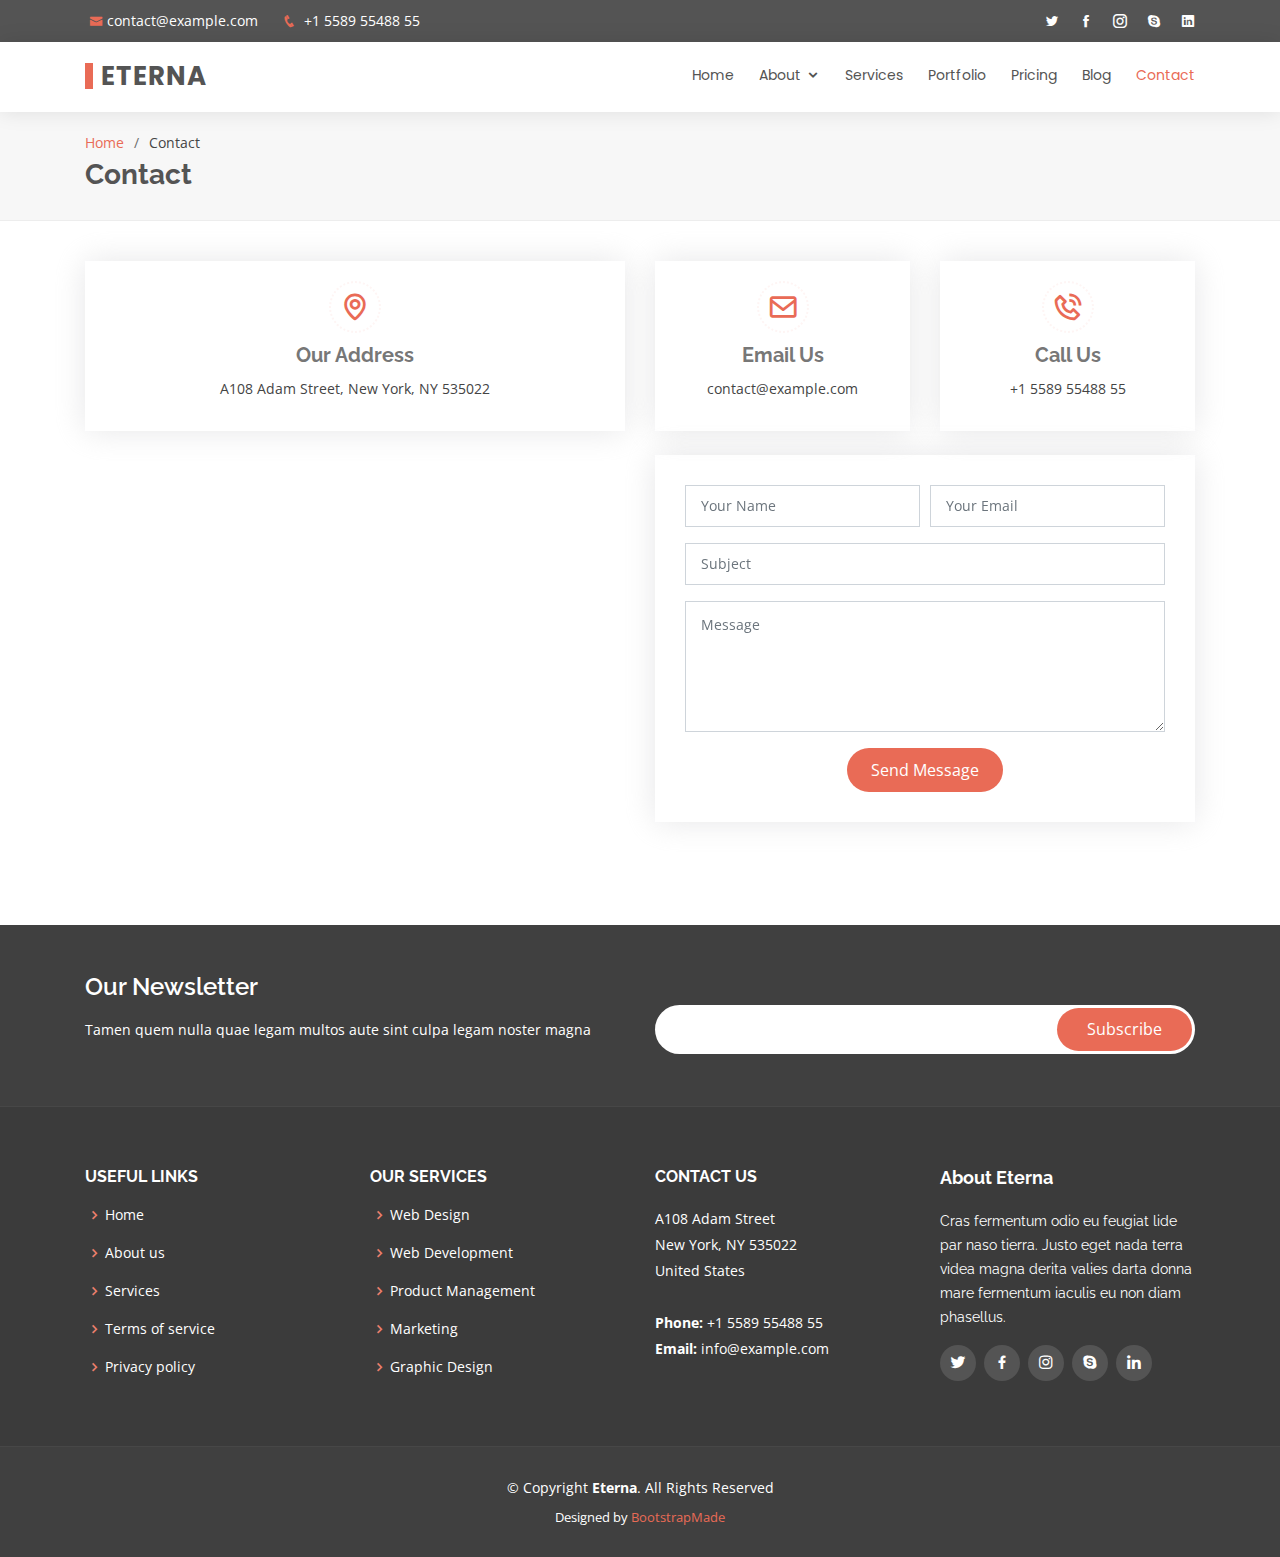
==== contact.html @ ad866f36 "commit" ====
<!DOCTYPE html>
<html lang="en">

<head>
  <meta charset="utf-8">
  <meta content="width=device-width, initial-scale=1.0" name="viewport">

  <title>Contact - Eterna Bootstrap Template</title>
  <meta content="" name="descriptison">
  <meta content="" name="keywords">

  <!-- Favicons -->
  <link href="assets/img/favicon.png" rel="icon">
  <link href="assets/img/apple-touch-icon.png" rel="apple-touch-icon">

  <!-- Google Fonts -->
  <link href="https://fonts.googleapis.com/css?family=Open+Sans:300,300i,400,400i,600,600i,700,700i|Raleway:300,300i,400,400i,500,500i,600,600i,700,700i|Poppins:300,300i,400,400i,500,500i,600,600i,700,700i" rel="stylesheet">

  <!-- Vendor CSS Files -->
  <link href="assets/vendor/bootstrap/css/bootstrap.min.css" rel="stylesheet">
  <link href="assets/vendor/icofont/icofont.min.css" rel="stylesheet">
  <link href="assets/vendor/boxicons/css/boxicons.min.css" rel="stylesheet">
  <link href="assets/vendor/animate.css/animate.min.css" rel="stylesheet">
  <link href="assets/vendor/owl.carousel/assets/owl.carousel.min.css" rel="stylesheet">
  <link href="assets/vendor/venobox/venobox.css" rel="stylesheet">

  <!-- Template Main CSS File -->
  <link href="assets/css/style.css" rel="stylesheet">

  <!-- =======================================================
  * Template Name: Eterna - v2.1.0
  * Template URL: https://bootstrapmade.com/eterna-free-multipurpose-bootstrap-template/
  * Author: BootstrapMade.com
  * License: https://bootstrapmade.com/license/
  ======================================================== -->
</head>

<body>

  <!-- ======= Top Bar ======= -->
  <section id="topbar" class="d-none d-lg-block">
    <div class="container d-flex">
      <div class="contact-info mr-auto">
        <i class="icofont-envelope"></i><a href="mailto:contact@example.com">contact@example.com</a>
        <i class="icofont-phone"></i> +1 5589 55488 55
      </div>
      <div class="social-links">
        <a href="#" class="twitter"><i class="icofont-twitter"></i></a>
        <a href="#" class="facebook"><i class="icofont-facebook"></i></a>
        <a href="#" class="instagram"><i class="icofont-instagram"></i></a>
        <a href="#" class="skype"><i class="icofont-skype"></i></a>
        <a href="#" class="linkedin"><i class="icofont-linkedin"></i></i></a>
      </div>
    </div>
  </section>

  <!-- ======= Header ======= -->
  <header id="header">
    <div class="container d-flex">

      <div class="logo mr-auto">
        <h1 class="text-light"><a href="index.html"><span>Eterna</span></a></h1>
        <!-- Uncomment below if you prefer to use an image logo -->
        <!-- <a href="index.html"><img src="assets/img/logo.png" alt="" class="img-fluid"></a>-->
      </div>

      <nav class="nav-menu d-none d-lg-block">
        <ul>
          <li><a href="index.html">Home</a></li>

          <li class="drop-down"><a href="#">About</a>
            <ul>
              <li><a href="about.html">About Us</a></li>
              <li><a href="team.html">Team</a></li>

              <li class="drop-down"><a href="#">Drop Down 2</a>
                <ul>
                  <li><a href="#">Deep Drop Down 1</a></li>
                  <li><a href="#">Deep Drop Down 2</a></li>
                  <li><a href="#">Deep Drop Down 3</a></li>
                  <li><a href="#">Deep Drop Down 4</a></li>
                  <li><a href="#">Deep Drop Down 5</a></li>
                </ul>
              </li>
            </ul>
          </li>

          <li><a href="services.html">Services</a></li>
          <li><a href="portfolio.html">Portfolio</a></li>
          <li><a href="pricing.html">Pricing</a></li>
          <li><a href="blog.html">Blog</a></li>
          <li class="active"><a href="contact.html">Contact</a></li>

        </ul>
      </nav><!-- .nav-menu -->

    </div>
  </header><!-- End Header -->

  <main id="main">

    <!-- ======= Breadcrumbs ======= -->
    <section id="breadcrumbs" class="breadcrumbs">
      <div class="container">

        <ol>
          <li><a href="index.html">Home</a></li>
          <li>Contact</li>
        </ol>
        <h2>Contact</h2>

      </div>
    </section><!-- End Breadcrumbs -->

    <!-- ======= Contact Section ======= -->
    <section id="contact" class="contact">
      <div class="container">

        <div class="row">
          <div class="col-lg-6">
            <div class="info-box mb-4">
              <i class="bx bx-map"></i>
              <h3>Our Address</h3>
              <p>A108 Adam Street, New York, NY 535022</p>
            </div>
          </div>

          <div class="col-lg-3 col-md-6">
            <div class="info-box  mb-4">
              <i class="bx bx-envelope"></i>
              <h3>Email Us</h3>
              <p>contact@example.com</p>
            </div>
          </div>

          <div class="col-lg-3 col-md-6">
            <div class="info-box  mb-4">
              <i class="bx bx-phone-call"></i>
              <h3>Call Us</h3>
              <p>+1 5589 55488 55</p>
            </div>
          </div>

        </div>

        <div class="row">

          <div class="col-lg-6 ">
            <iframe class="mb-4 mb-lg-0" src="https://www.google.com/maps/embed?pb=!1m14!1m8!1m3!1d12097.433213460943!2d-74.0062269!3d40.7101282!3m2!1i1024!2i768!4f13.1!3m3!1m2!1s0x0%3A0xb89d1fe6bc499443!2sDowntown+Conference+Center!5e0!3m2!1smk!2sbg!4v1539943755621" frameborder="0" style="border:0; width: 100%; height: 384px;" allowfullscreen></iframe>
          </div>

          <div class="col-lg-6">
            <form action="forms/contact.php" method="post" role="form" class="php-email-form">
              <div class="form-row">
                <div class="col form-group">
                  <input type="text" name="name" class="form-control" id="name" placeholder="Your Name" data-rule="minlen:4" data-msg="Please enter at least 4 chars" />
                  <div class="validate"></div>
                </div>
                <div class="col form-group">
                  <input type="email" class="form-control" name="email" id="email" placeholder="Your Email" data-rule="email" data-msg="Please enter a valid email" />
                  <div class="validate"></div>
                </div>
              </div>
              <div class="form-group">
                <input type="text" class="form-control" name="subject" id="subject" placeholder="Subject" data-rule="minlen:4" data-msg="Please enter at least 8 chars of subject" />
                <div class="validate"></div>
              </div>
              <div class="form-group">
                <textarea class="form-control" name="message" rows="5" data-rule="required" data-msg="Please write something for us" placeholder="Message"></textarea>
                <div class="validate"></div>
              </div>
              <div class="mb-3">
                <div class="loading">Loading</div>
                <div class="error-message"></div>
                <div class="sent-message">Your message has been sent. Thank you!</div>
              </div>
              <div class="text-center"><button type="submit">Send Message</button></div>
            </form>
          </div>

        </div>

      </div>
    </section><!-- End Contact Section -->

  </main><!-- End #main -->

  <!-- ======= Footer ======= -->
  <footer id="footer">

    <div class="footer-newsletter">
      <div class="container">
        <div class="row">
          <div class="col-lg-6">
            <h4>Our Newsletter</h4>
            <p>Tamen quem nulla quae legam multos aute sint culpa legam noster magna</p>
          </div>
          <div class="col-lg-6">
            <form action="" method="post">
              <input type="email" name="email"><input type="submit" value="Subscribe">
            </form>
          </div>
        </div>
      </div>
    </div>

    <div class="footer-top">
      <div class="container">
        <div class="row">

          <div class="col-lg-3 col-md-6 footer-links">
            <h4>Useful Links</h4>
            <ul>
              <li><i class="bx bx-chevron-right"></i> <a href="#">Home</a></li>
              <li><i class="bx bx-chevron-right"></i> <a href="#">About us</a></li>
              <li><i class="bx bx-chevron-right"></i> <a href="#">Services</a></li>
              <li><i class="bx bx-chevron-right"></i> <a href="#">Terms of service</a></li>
              <li><i class="bx bx-chevron-right"></i> <a href="#">Privacy policy</a></li>
            </ul>
          </div>

          <div class="col-lg-3 col-md-6 footer-links">
            <h4>Our Services</h4>
            <ul>
              <li><i class="bx bx-chevron-right"></i> <a href="#">Web Design</a></li>
              <li><i class="bx bx-chevron-right"></i> <a href="#">Web Development</a></li>
              <li><i class="bx bx-chevron-right"></i> <a href="#">Product Management</a></li>
              <li><i class="bx bx-chevron-right"></i> <a href="#">Marketing</a></li>
              <li><i class="bx bx-chevron-right"></i> <a href="#">Graphic Design</a></li>
            </ul>
          </div>

          <div class="col-lg-3 col-md-6 footer-contact">
            <h4>Contact Us</h4>
            <p>
              A108 Adam Street <br>
              New York, NY 535022<br>
              United States <br><br>
              <strong>Phone:</strong> +1 5589 55488 55<br>
              <strong>Email:</strong> info@example.com<br>
            </p>

          </div>

          <div class="col-lg-3 col-md-6 footer-info">
            <h3>About Eterna</h3>
            <p>Cras fermentum odio eu feugiat lide par naso tierra. Justo eget nada terra videa magna derita valies darta donna mare fermentum iaculis eu non diam phasellus.</p>
            <div class="social-links mt-3">
              <a href="#" class="twitter"><i class="bx bxl-twitter"></i></a>
              <a href="#" class="facebook"><i class="bx bxl-facebook"></i></a>
              <a href="#" class="instagram"><i class="bx bxl-instagram"></i></a>
              <a href="#" class="google-plus"><i class="bx bxl-skype"></i></a>
              <a href="#" class="linkedin"><i class="bx bxl-linkedin"></i></a>
            </div>
          </div>

        </div>
      </div>
    </div>

    <div class="container">
      <div class="copyright">
        &copy; Copyright <strong><span>Eterna</span></strong>. All Rights Reserved
      </div>
      <div class="credits">
        <!-- All the links in the footer should remain intact. -->
        <!-- You can delete the links only if you purchased the pro version. -->
        <!-- Licensing information: https://bootstrapmade.com/license/ -->
        <!-- Purchase the pro version with working PHP/AJAX contact form: https://bootstrapmade.com/eterna-free-multipurpose-bootstrap-template/ -->
        Designed by <a href="https://bootstrapmade.com/">BootstrapMade</a>
      </div>
    </div>
  </footer><!-- End Footer -->

  <a href="#" class="back-to-top"><i class="icofont-simple-up"></i></a>

  <!-- Vendor JS Files -->
  <script src="assets/vendor/jquery/jquery.min.js"></script>
  <script src="assets/vendor/bootstrap/js/bootstrap.bundle.min.js"></script>
  <script src="assets/vendor/jquery.easing/jquery.easing.min.js"></script>
  <script src="assets/vendor/php-email-form/validate.js"></script>
  <script src="assets/vendor/jquery-sticky/jquery.sticky.js"></script>
  <script src="assets/vendor/owl.carousel/owl.carousel.min.js"></script>
  <script src="assets/vendor/waypoints/jquery.waypoints.min.js"></script>
  <script src="assets/vendor/counterup/counterup.min.js"></script>
  <script src="assets/vendor/isotope-layout/isotope.pkgd.min.js"></script>
  <script src="assets/vendor/venobox/venobox.min.js"></script>

  <!-- Template Main JS File -->
  <script src="assets/js/main.js"></script>

</body>

</html>
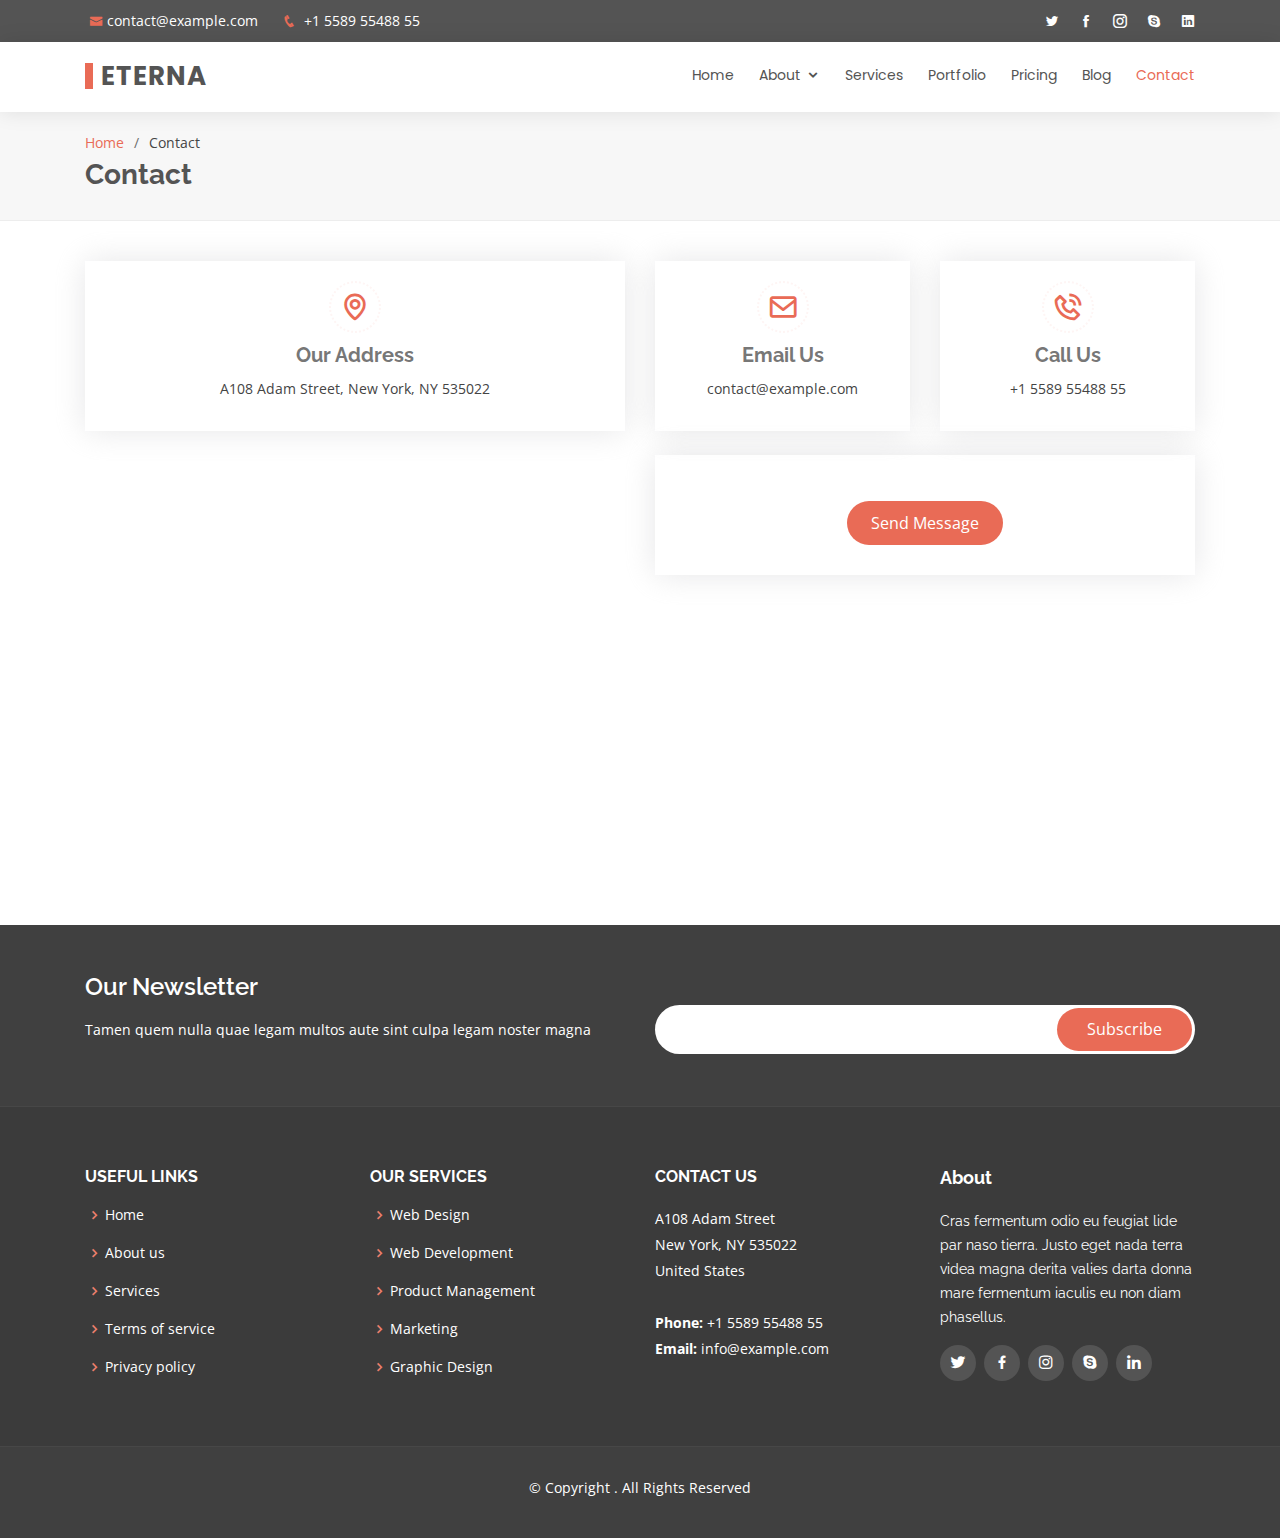
==== commit 980eccc9: "commit" ====
--- a/contact.html
+++ b/contact.html
@@ -5,7 +5,7 @@
   <meta charset="utf-8">
   <meta content="width=device-width, initial-scale=1.0" name="viewport">
 
-  <title>Contact - Eterna Bootstrap Template</title>
+  <title></title>
   <meta content="" name="descriptison">
   <meta content="" name="keywords">
 
@@ -26,13 +26,6 @@
 
   <!-- Template Main CSS File -->
   <link href="assets/css/style.css" rel="stylesheet">
-
-  <!-- =======================================================
-  * Template Name: Eterna - v2.1.0
-  * Template URL: https://bootstrapmade.com/eterna-free-multipurpose-bootstrap-template/
-  * Author: BootstrapMade.com
-  * License: https://bootstrapmade.com/license/
-  ======================================================== -->
 </head>
 
 <body>
@@ -243,7 +236,7 @@
           </div>
 
           <div class="col-lg-3 col-md-6 footer-info">
-            <h3>About Eterna</h3>
+            <h3>About </h3>
             <p>Cras fermentum odio eu feugiat lide par naso tierra. Justo eget nada terra videa magna derita valies darta donna mare fermentum iaculis eu non diam phasellus.</p>
             <div class="social-links mt-3">
               <a href="#" class="twitter"><i class="bx bxl-twitter"></i></a>
@@ -260,14 +253,9 @@
 
     <div class="container">
       <div class="copyright">
-        &copy; Copyright <strong><span>Eterna</span></strong>. All Rights Reserved
+        &copy; Copyright <strong><span></span></strong>. All Rights Reserved
       </div>
       <div class="credits">
-        <!-- All the links in the footer should remain intact. -->
-        <!-- You can delete the links only if you purchased the pro version. -->
-        <!-- Licensing information: https://bootstrapmade.com/license/ -->
-        <!-- Purchase the pro version with working PHP/AJAX contact form: https://bootstrapmade.com/eterna-free-multipurpose-bootstrap-template/ -->
-        Designed by <a href="https://bootstrapmade.com/">BootstrapMade</a>
       </div>
     </div>
   </footer><!-- End Footer -->
--- a/assets/css/style.css
+++ b/assets/css/style.css
@@ -234,6 +234,64 @@
   position: absolute;
   right: 15px;
 }
+
+
+/* Add a black background color to the top navigation bar */
+.topnav {
+  overflow: hidden;
+  background-color: #e9e9e9;
+}
+
+/* Style the links inside the navigation bar */
+.topnav a {
+  float: left;
+  display: block;
+  color: black;
+  text-align: center;
+  padding: 14px 16px;
+  text-decoration: none;
+  font-size: 17px;
+}
+
+/* Change the color of links on hover */
+.topnav a:hover {
+  background-color: #ddd;
+  color: black;
+}
+
+/* Style the "active" element to highlight the current page */
+.topnav a.active {
+  background-color: #2196F3;
+  color: white;
+}
+
+/* Style the search box inside the navigation bar */
+.topnav input[type=text] {
+  float: right;
+  padding: 6px;
+  border: none;
+  margin-top: 8px;
+  margin-right: 16px;
+  font-size: 17px;
+}
+
+/* When the screen is less than 600px wide, stack the links and the search field vertically instead of horizontally */
+@media screen and (max-width: 600px) {
+  .topnav a, .topnav input[type=text] {
+    float: none;
+    display: block;
+    text-align: left;
+    width: 100%;
+    margin: 0;
+    padding: 14px;
+  }
+  .topnav input[type=text] {
+    border: 1px solid #ccc;
+  }
+}
+
+
+
 
 @media (max-width: 1366px) {
   .nav-menu .drop-down .drop-down ul {
@@ -357,6 +415,18 @@
 /*--------------------------------------------------------------
 # Hero Section
 --------------------------------------------------------------*/
+div#carousel-example-generic {
+    position:relative;
+}
+
+div.form-group {
+    position:absolute;
+    z-index:9999999;
+    top:40px; /* change to whatever you want */
+    left:900px; /* change to whatever you want */
+    right:auto; /* change to whatever you want */
+    bottom:auto; /* change to whatever you want */
+}
 #hero {
   width: 100%;
   height: 70vh;
